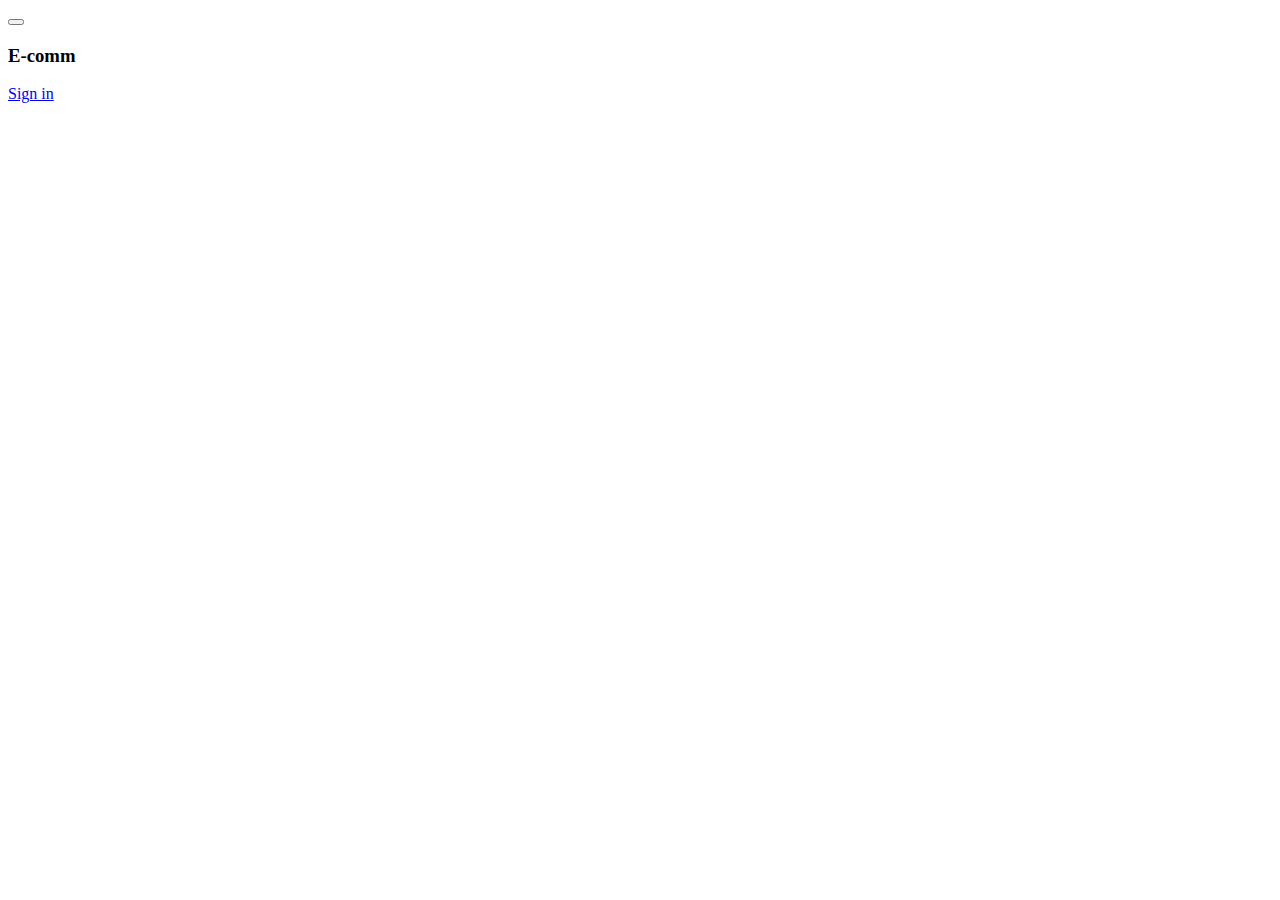
==== index.html @ 8fc51c66 "feat: 🎸 added home page" ====
<!DOCTYPE html>
<html lang="en">

<head>
    <meta charset="UTF-8">
    <meta http-equiv="X-UA-Compatible" content="IE=edge">
    <meta name="viewport" content="width=device-width, initial-scale=1.0">
    <title>e-comm app</title>
    <link rel="stylesheet" href="./index.css">
</head>

<body>
    <header class="RuiPaper RuiAppbar RuiAppBar--positionStatic RuiAppBar--colorPrimary RuiPaper--elevation3">
        <div class="RuiToolbar RuiToolbar--regular RuiToolbar--gutters">

            <button class="RuiButtonBase RuiIconButton RuiIconButton--colorInherit mr-5">
                <span class="RuiIconButton__Label">
                    <span class="RuiIconButton__Icon">
                        <i class="fas fa-bars"></i>
                    </span>
                </span>
            </button>
            <a href="/" class="headerName">
                <h3 class="RuiTypography__h3 mt-2">E-comm</h3>
            </a>


            <div class="ml-auto">
                <a class="RuiButtonBase RuiButton RuiButton--contained RuiButton--textSizeSmall"
                    href="./pages/auth/signin.html">
                    <span class="RuiButton__label">Sign in</span>
                </a>
            </div>

        </div>
    </header>
</body>

</html>
---- index.css ----
@import url(https://myui-0.netlify.app/static/css/root.css);

@import "./pages/auth/auth.css";

.headerName {
  text-decoration: none;
  color: inherit;
}
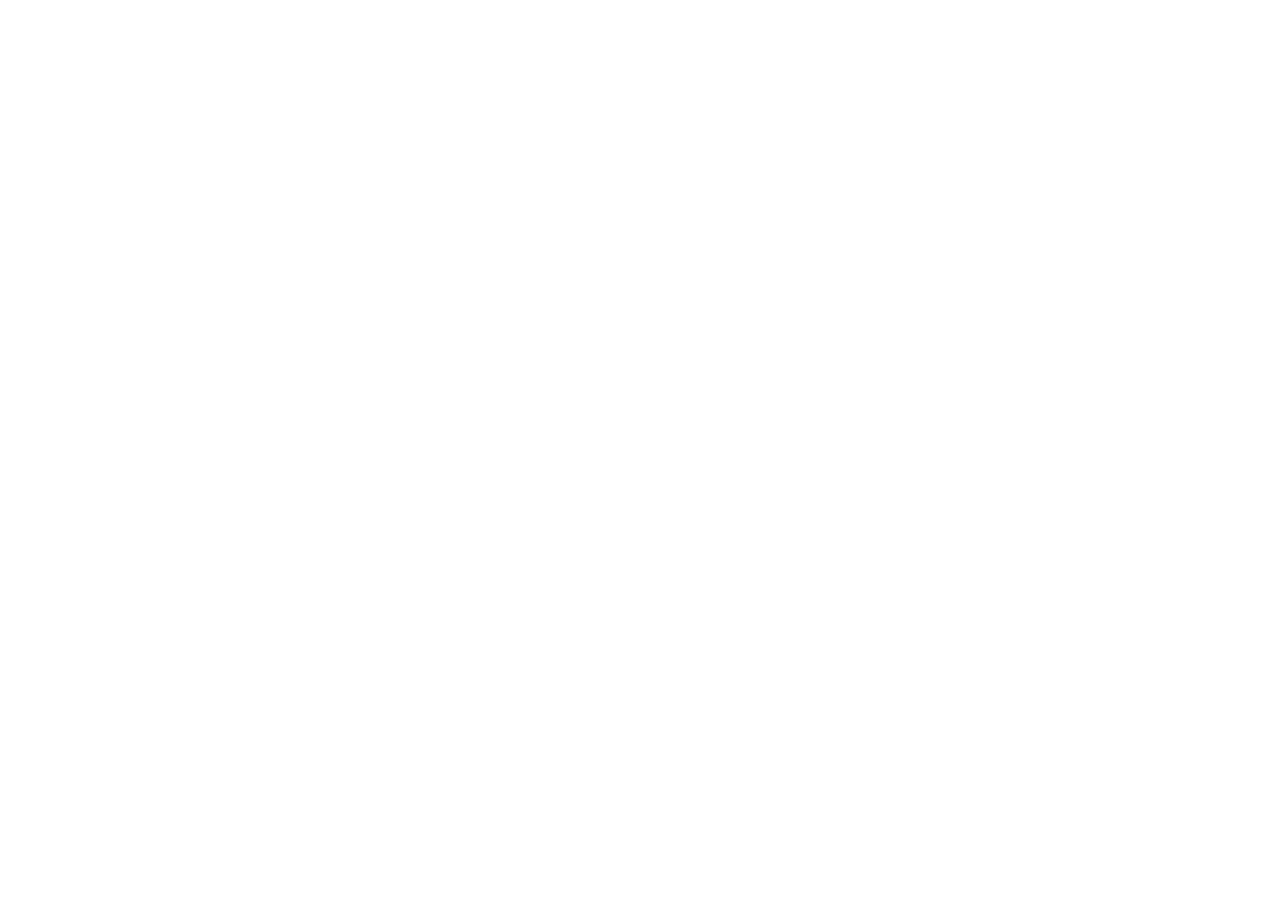
==== commit 4db0cd56: "refactor: 💡 redesign template" ====
--- a/index.html
+++ b/index.html
@@ -10,30 +10,6 @@
 </head>
 
 <body>
-    <header class="RuiPaper RuiAppbar RuiAppBar--positionStatic RuiAppBar--colorPrimary RuiPaper--elevation3">
-        <div class="RuiToolbar RuiToolbar--regular RuiToolbar--gutters">
-
-            <button class="RuiButtonBase RuiIconButton RuiIconButton--colorInherit mr-5">
-                <span class="RuiIconButton__Label">
-                    <span class="RuiIconButton__Icon">
-                        <i class="fas fa-bars"></i>
-                    </span>
-                </span>
-            </button>
-            <a href="/" class="headerName">
-                <h3 class="RuiTypography__h3 mt-2">E-comm</h3>
-            </a>
-
-
-            <div class="ml-auto">
-                <a class="RuiButtonBase RuiButton RuiButton--contained RuiButton--textSizeSmall"
-                    href="./pages/auth/signin.html">
-                    <span class="RuiButton__label">Sign in</span>
-                </a>
-            </div>
-
-        </div>
-    </header>
 </body>
 
 </html>--- a/index.css
+++ b/index.css
@@ -1,8 +1,3 @@
 @import url(https://myui-0.netlify.app/static/css/root.css);
 
 @import "./pages/auth/auth.css";
-
-.headerName {
-  text-decoration: none;
-  color: inherit;
-}
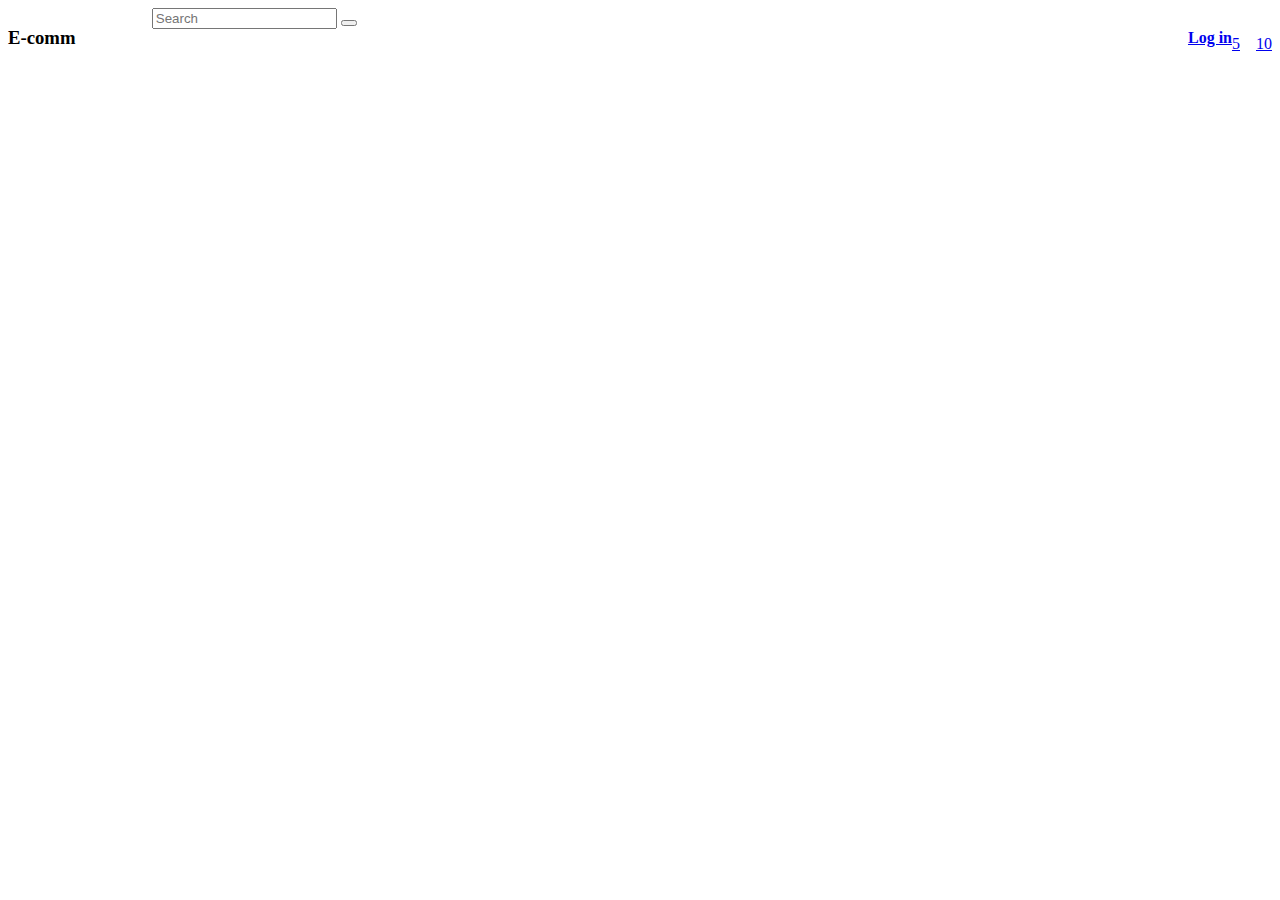
==== commit 893f97c5: "Merge pull request #2 from sandeepkumardev/header" ====
--- a/index.html
+++ b/index.html
@@ -5,11 +5,62 @@
     <meta charset="UTF-8">
     <meta http-equiv="X-UA-Compatible" content="IE=edge">
     <meta name="viewport" content="width=device-width, initial-scale=1.0">
-    <title>e-comm app</title>
+    <title>E-comm</title>
     <link rel="stylesheet" href="./index.css">
 </head>
 
 <body>
+    <header class="RuiPaper RuiAppbar RuiAppBar--positionFixed RuiAppBar--colorPrimary RuiPaper--elevation3">
+        <div class="RuiToolbar__container">
+            <div class="RuiToolbar RuiToolbar--regular RuiToolbar--gutters eHeader">
+                <div class="eHeader__content">
+                    <button class="RuiButtonBase RuiIconButton RuiIconButton--colorInherit mr-5">
+                        <span class="RuiIconButton__Label">
+                            <span class="RuiIconButton__Icon">
+                                <i class="fas fa-bars"></i>
+                            </span>
+                        </span>
+                    </button>
+                    <h3 class="RuiTypography__h3 mt-2">E-comm</h3>
+                </div>
+
+                <div class="RuiTextField RuiTextField__search eHeader__searchBar">
+                    <input type="text" name="input" class="RuiInputBase RuiInput px-2" placeholder="Search">
+                    <button class="RuiButtonBase RuiIconButton RuiInput__searchIcon">
+                        <i class="fas fa-search"></i>
+                    </button>
+                </div>
+
+                <div class="eHeader__action">
+                    <a class="RuiButtonBase RuiButton RuiButton--contained RuiButton--textSizeSmall RuiButton--textPrimary m-2"
+                        href="#">
+                        <span class="RuiButton__label">Log in</span>
+                    </a>
+                    <div class="eHeader__action--icons">
+                        <a href="#" class="RuiButtonBase RuiIconButton RuiIconButton--colorInherit">
+                            <div class="RuiBadge">
+                                <span class="RuiBadge__Icon"><i class="far fa-heart"></i></span>
+                                <span class="RuiBadge__badge RuiBadge__badge--anchorOriginTopRight">5</span>
+                            </div>
+                        </a>
+                        <a href="#" class="RuiButtonBase RuiIconButton RuiIconButton--colorInherit">
+                            <div class="RuiBadge">
+                                <span class="RuiBadge__Icon"><i class="fas fa-baby-carriage"></i></span>
+                                <span class="RuiBadge__badge RuiBadge__badge--anchorOriginTopRight">10</span>
+                            </div>
+                        </a>
+                    </div>
+                </div>
+            </div>
+            <div class="RuiTextField RuiTextField__search eHeader__searchBar--after">
+                <input type="text" name="input" class="RuiInputBase RuiInput px-2" placeholder="Search">
+                <button class="RuiButtonBase RuiIconButton RuiInput__searchIcon">
+                    <i class="fas fa-search"></i>
+                </button>
+            </div>
+        </div>
+    </header>
+  
 </body>
 
 </html>--- a/index.css
+++ b/index.css
@@ -1,3 +1,4 @@
 @import url(https://myui-0.netlify.app/static/css/root.css);
 
 @import "./pages/auth/auth.css";
+@import "./styles/header.css";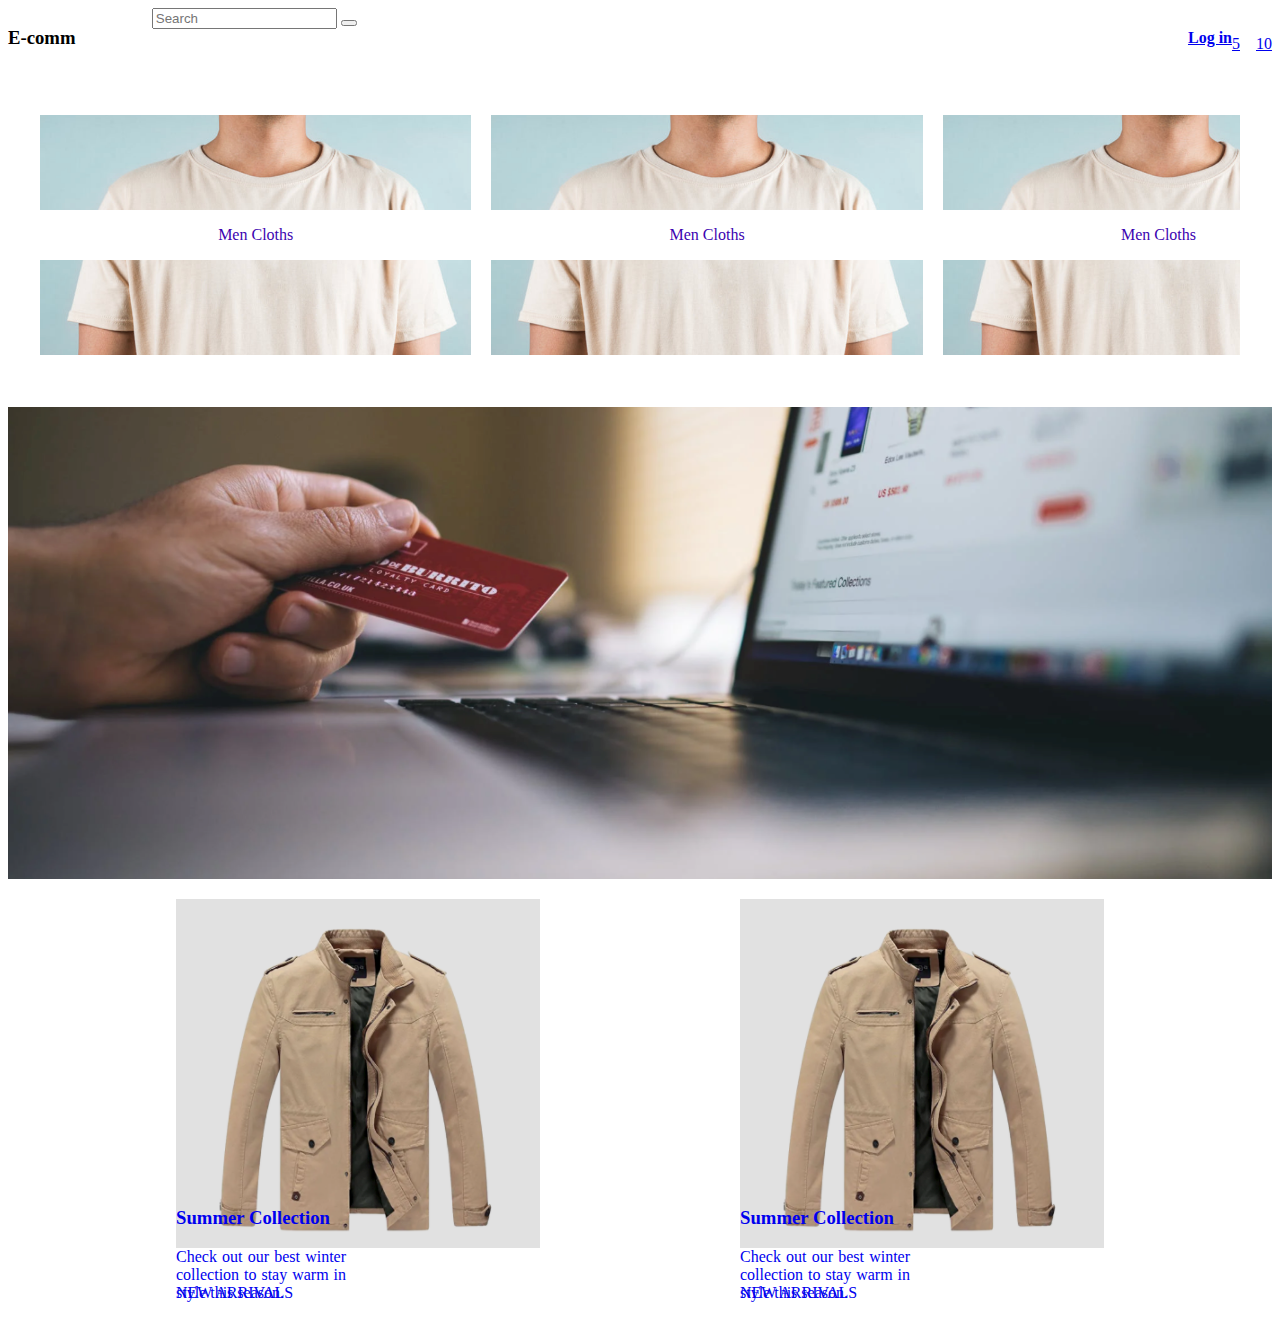
==== commit 777185a1: "Merge pull request #6 from sandeepkumardev/home" ====
--- a/index.html
+++ b/index.html
@@ -10,8 +10,8 @@
 </head>
 
 <body>
-    <header class="RuiPaper RuiAppbar RuiAppBar--positionFixed RuiAppBar--colorPrimary RuiPaper--elevation3">
-        <div class="RuiToolbar__container">
+    <header class="RuiPaper RuiAppbar RuiAppBar--positionSticky RuiAppBar--colorPrimary RuiPaper--elevation3">
+        <div class="RuiContainer RuiContainer--xl">
             <div class="RuiToolbar RuiToolbar--regular RuiToolbar--gutters eHeader">
                 <div class="eHeader__content">
                     <button class="RuiButtonBase RuiIconButton RuiIconButton--colorInherit mr-5">
@@ -33,7 +33,7 @@
 
                 <div class="eHeader__action">
                     <a class="RuiButtonBase RuiButton RuiButton--contained RuiButton--textSizeSmall RuiButton--textPrimary m-2"
-                        href="#">
+                        href="./pages/auth/signin.html">
                         <span class="RuiButton__label">Log in</span>
                     </a>
                     <div class="eHeader__action--icons">
@@ -60,7 +60,115 @@
             </div>
         </div>
     </header>
-  
+
+    <div class="RuiContainer RuiContainer--xl">
+        <div class="eHome__ProductCategoryList">
+            <a href="./pages/product/" class="RuiPaper RuiPaper--rounded RuiPaper--elevation1 eHome__Product">
+                <img src="./static/image/product.png" alt="" width="100%" height="100%">
+                <div class="eHome__product__title">
+                    <p class="RuiTypography__body1">Men Cloths</p>
+                </div>
+            </a>
+
+            <a href="./pages/product/" class="RuiPaper RuiPaper--rounded RuiPaper--elevation1 eHome__Product">
+                <img src="./static/image/product.png" alt="" width="100%" height="100%">
+                <div class="eHome__product__title">
+                    <p class="RuiTypography__body1">Men Cloths</p>
+                </div>
+            </a>
+
+            <a href="./pages/product/" class="RuiPaper RuiPaper--rounded RuiPaper--elevation1 eHome__Product">
+                <img src="./static/image/product.png" alt="" width="100%" height="100%">
+                <div class="eHome__product__title">
+                    <p class="RuiTypography__body1">Men Cloths</p>
+                </div>
+            </a>
+
+            <a href="./pages/product/" class="RuiPaper RuiPaper--rounded RuiPaper--elevation1 eHome__Product">
+                <img src="./static/image/product.png" alt="" width="100%" height="100%">
+                <div class="eHome__product__title">
+                    <p class="RuiTypography__body1">Men Cloths</p>
+                </div>
+            </a>
+
+            <a href="./pages/product/" class="RuiPaper RuiPaper--rounded RuiPaper--elevation1 eHome__Product">
+                <img src="./static/image/product.png" alt="" width="100%" height="100%">
+                <div class="eHome__product__title">
+                    <p class="RuiTypography__body1">Men Cloths</p>
+                </div>
+            </a>
+
+            <a href="./pages/product/" class="RuiPaper RuiPaper--rounded RuiPaper--elevation1 eHome__Product">
+                <img src="./static/image/product.png" alt="" width="100%" height="100%">
+                <div class="eHome__product__title">
+                    <p class="RuiTypography__body1">Men Cloths</p>
+                </div>
+            </a>
+
+            <a href="./pages/product/" class="RuiPaper RuiPaper--rounded RuiPaper--elevation1 eHome__Product">
+                <img src="./static/image/product.png" alt="" width="100%" height="100%">
+                <div class="eHome__product__title">
+                    <p class="RuiTypography__body1">Men Cloths</p>
+                </div>
+            </a>
+
+            <a href="./pages/product/" class="RuiPaper RuiPaper--rounded RuiPaper--elevation1 eHome__Product">
+                <img src="./static/image/product.png" alt="" width="100%" height="100%">
+                <div class="eHome__product__title">
+                    <p class="RuiTypography__body1">Men Cloths</p>
+                </div>
+            </a>
+        </div>
+
+        <div class="eHomeSlider">
+            <img src="./static/image/home-image.png" alt="" width="100%">
+        </div>
+
+        <div class="eHomeSlider__card">
+            <a href="./pages/product/"
+                class="RuiPaper eCart__card RuiPaper--elevation1 RuiPaper--rounded RuiCard--horizontal">
+                <div class="eCart__cardImage">
+                    <img src="../../static/image/cardpic.png" alt="" height="100%">
+                </div>
+
+                <div class="eCart__cardBody">
+                    <div class="eCart__cardContent">
+                        <p class="RuiTypography__body2">New arrivals</p>
+
+                        <div class="eCart__cardBody__title">
+                            <h3 class="RuiTypography__h3">Summer Collection</h3>
+                            <span class="RuiTypography__body2 RuiTypography--colorTextSecondary">Check out our
+                                best
+                                winter collection to stay warm in style this season.</span>
+                        </div>
+                    </div>
+                </div>
+            </a>
+
+            <a href="./pages/product/"
+                class="RuiPaper eCart__card RuiPaper--elevation1 RuiPaper--rounded RuiCard--horizontal">
+                <div class="eCart__cardImage">
+                    <img src="../../static/image/cardpic.png" alt="" height="100%">
+                </div>
+
+                <div class="eCart__cardBody">
+                    <div class="eCart__cardContent">
+                        <p class="RuiTypography__body2">New arrivals</p>
+
+                        <div class="eCart__cardBody__title">
+                            <h3 class="RuiTypography__h3">Summer Collection</h3>
+                            <span class="RuiTypography__body2 RuiTypography--colorTextSecondary">Check out our
+                                best
+                                winter collection to stay warm in style this season.</span>
+                        </div>
+                    </div>
+                </div>
+            </a>
+
+        </div>
+
+
+    </div>
 </body>
 
 </html>--- a/index.css
+++ b/index.css
@@ -1,4 +1,8 @@
 @import url(https://myui-0.netlify.app/static/css/root.css);
 
 @import "./pages/auth/auth.css";
-@import "./styles/header.css";+@import "./styles/header.css";
+@import "./styles/product-page.css";
+@import "./styles/cart-page.css";
+@import "./styles/wishlist-page.css";
+@import "./styles/home-page.css";
